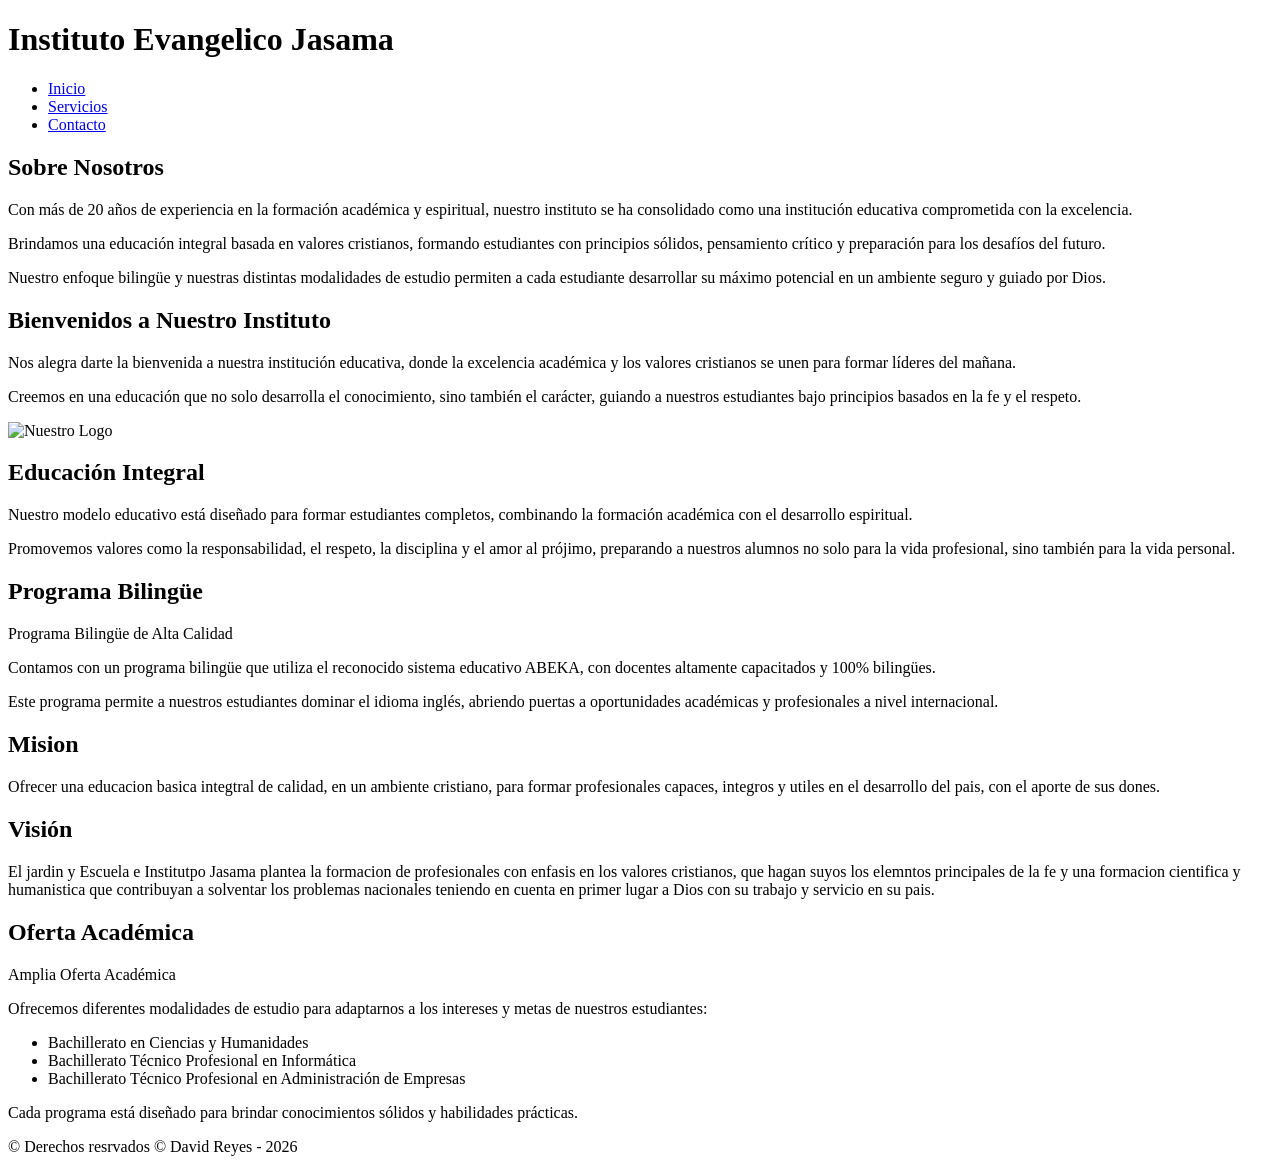
==== index.html @ c27f457a "Add files via upload" ====
<!DOCTYPE html>
<html lang="en">
<head>
    <meta charset="UTF-8">
    <meta name="viewport" content="width=device-width, initial-scale=1.0">
    <title>Inicio - Instituto Evangelico Jasama</title>
    <link rel="stylesheet" href="style/styleincio.css">
</head>
<body>
    <main>
        <header>
            <h1> Instituto Evangelico Jasama </h1>
            <nav>
                <ul>
                    <li><a href="index.html">Inicio</a></li>
                    <li><a href="servicios.html">Servicios</a></li>
                    <li><a href="contacto.html">Contacto</a></li>
                </ul>
            </nav>
        </header>

        <aside class="contenedor">
            <h2><strong> Sobre Nosotros </strong></h2>
            <p> 
                Con más de 20 años de experiencia en la formación académica y espiritual, nuestro
                instituto se ha consolidado como una institución educativa comprometida con la 
                excelencia.
            </p>

            <p> 
                Brindamos una educación integral basada en valores cristianos, formando estudiantes con
                principios sólidos, pensamiento crítico y preparación para los desafíos del futuro.
            </p>

            <p>
                Nuestro enfoque bilingüe y nuestras distintas modalidades de estudio permiten a cada 
                estudiante desarrollar su máximo potencial en un ambiente seguro y guiado por Dios.
            </p>
        </aside>

        <section class="section">
            <h2><strong> Bienvenidos a Nuestro Instituto </strong></h2>
            <p> 
                Nos alegra darte la bienvenida a nuestra institución educativa, donde la excelencia
                académica y los valores cristianos se unen para formar líderes del mañana.
            </p>

            <p> 
                Creemos en una educación que no solo desarrolla el conocimiento, sino también el carácter,
                guiando a nuestros estudiantes bajo principios basados en la fe y el respeto.
            </p>

            <img src="assets/images.jfif" alt="Nuestro Logo">
        </section>

        <section>
            <h2><strong>Educación Integral</strong></h2>
            <p> 
                Nuestro modelo educativo está diseñado para formar estudiantes completos, combinando la
                formación académica con el desarrollo espiritual.
            </p>

            <p> 
                Promovemos valores como la responsabilidad, el respeto, la disciplina y el amor al prójimo,
                preparando a nuestros alumnos no solo para la vida profesional, sino también para la 
                vida personal.
            </p>
        </section>

        <section>
            <h2><strong>Programa Bilingüe</strong></h2>
            <p>
                Programa Bilingüe de Alta Calidad
            </p>

            <p>
                Contamos con un programa bilingüe que utiliza el reconocido sistema educativo ABEKA,
                con docentes altamente capacitados y 100% bilingües.
            </p>

            <p>
                Este programa permite a nuestros estudiantes dominar el idioma inglés, abriendo puertas
                a oportunidades académicas y profesionales a nivel internacional.
            </p>
        </section>

        <section>
            <h2><strong> Mision </strong></h2>
            <p>
                Ofrecer una educacion basica integtral de calidad, en un ambiente cristiano, 
                para formar profesionales capaces, integros y utiles en el desarrollo del pais, 
                con el aporte de sus dones.         
            </p>
        </section>

        <section>
            <h2><strong> Visión </strong></h2>
            <p>
                El jardin y Escuela e Institutpo Jasama plantea la formacion de profesionales con 
                enfasis en los valores cristianos, que hagan suyos los elemntos principales de la fe 
                y una formacion cientifica y humanistica que contribuyan a solventar los problemas 
                nacionales teniendo en cuenta en primer lugar a Dios con su trabajo y servicio en 
                su pais.           
            </p>
            </section>

        <section>
            <h2><strong>Oferta Académica</strong></h2>

            <p> Amplia Oferta Académica </p>
            <p>
                Ofrecemos diferentes modalidades de estudio para adaptarnos a los intereses y metas 
                de nuestros estudiantes:
            </p>

            <ul>
                <li>Bachillerato en Ciencias y Humanidades</li>
                <li>Bachillerato Técnico Profesional en Informática</li>
                <li>Bachillerato Técnico Profesional en Administración de Empresas</li>
            </ul>

            <p>
                Cada programa está diseñado para brindar conocimientos sólidos y habilidades prácticas.
            </p>
        </section>
    </main>

    <footer class="footer">
        © Derechos resrvados &copy; David Reyes - 2026    
    </footer>
</body>
</html>
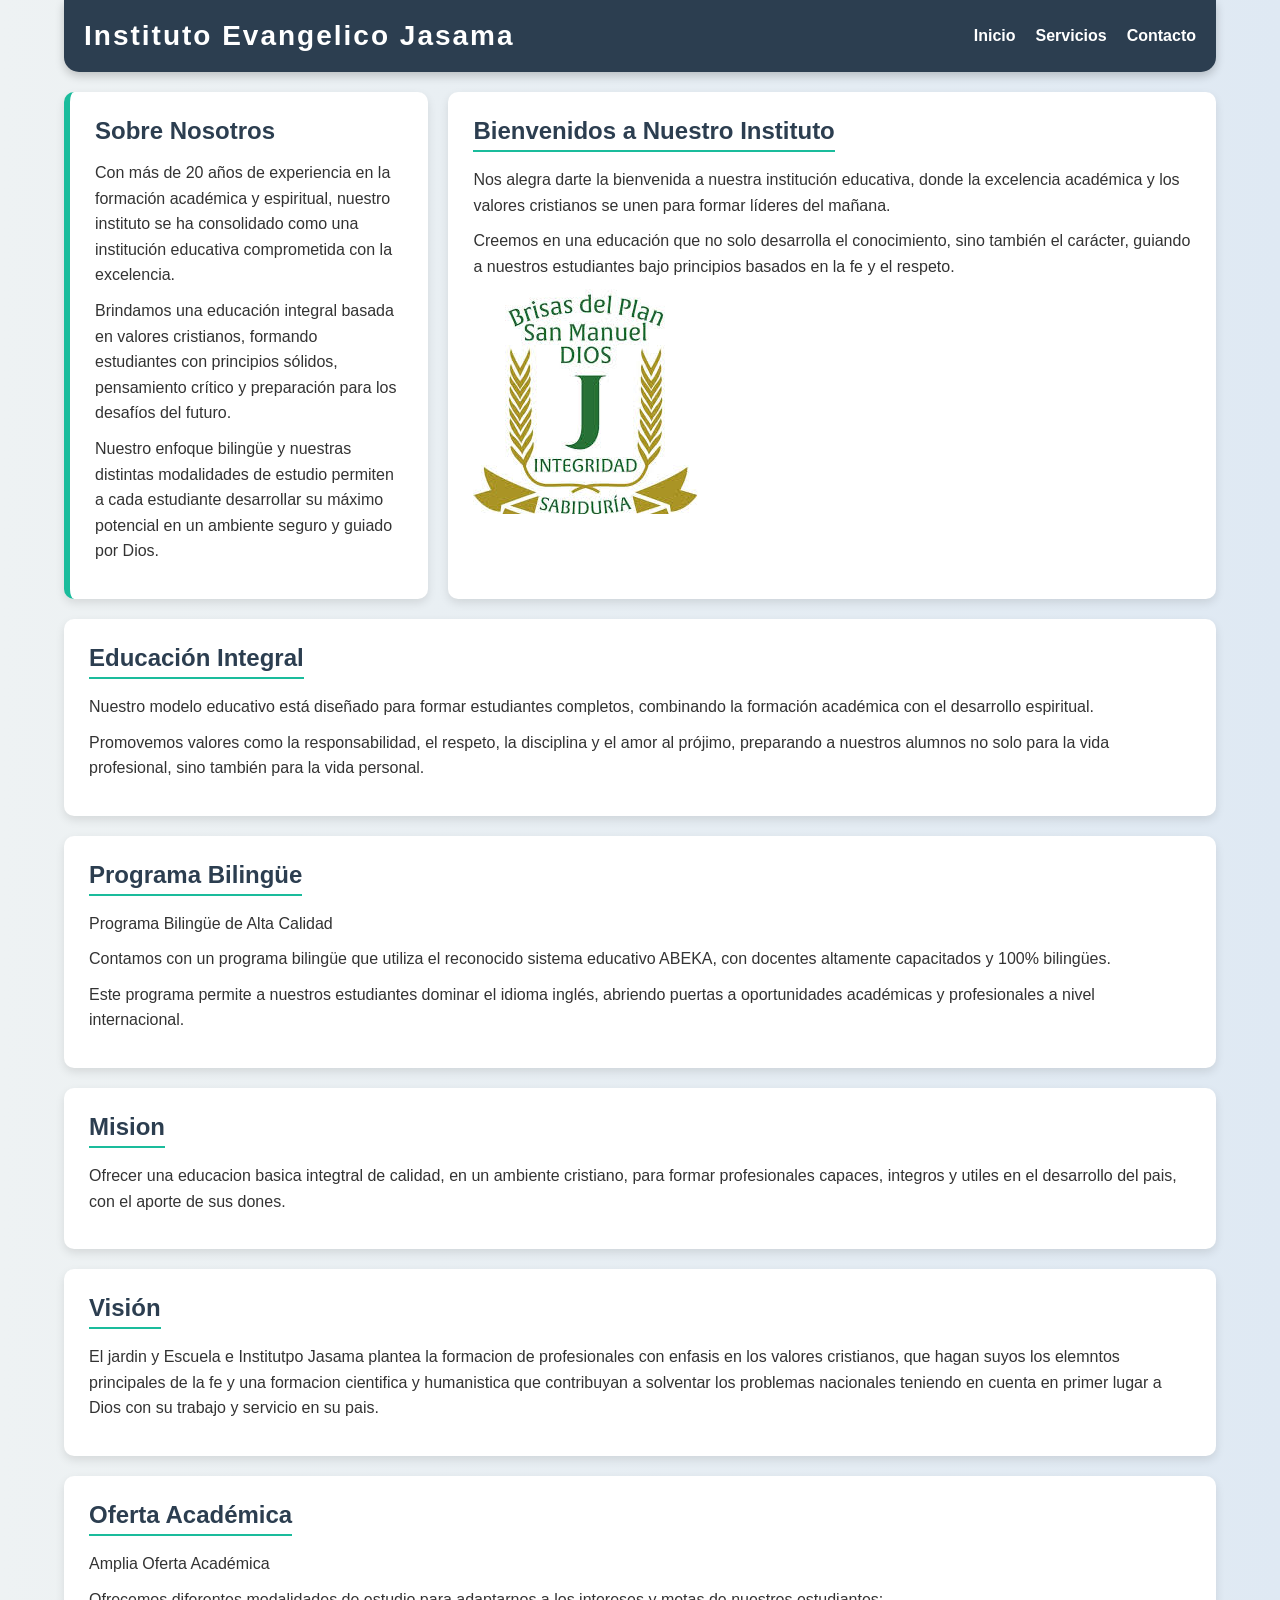
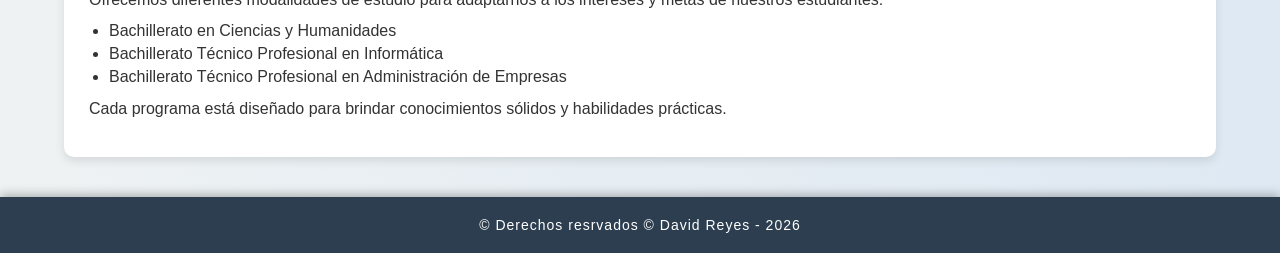
==== commit 5c848035: "Add files via upload" ====
--- a/index.html
+++ b/index.html
@@ -4,7 +4,7 @@
     <meta charset="UTF-8">
     <meta name="viewport" content="width=device-width, initial-scale=1.0">
     <title>Inicio - Instituto Evangelico Jasama</title>
-    <link rel="stylesheet" href="style/styleincio.css">
+    <link rel="stylesheet" href="styleincio.css">
 </head>
 <body>
     <main>
@@ -50,7 +50,7 @@
                 guiando a nuestros estudiantes bajo principios basados en la fe y el respeto.
             </p>
 
-            <img src="assets/images.jfif" alt="Nuestro Logo">
+            <img src="images.jfif" alt="Nuestro Logo">
         </section>
 
         <section>
--- a/styleincio.css
+++ b/styleincio.css
@@ -0,0 +1,158 @@
+
+* {
+    margin: 0;
+    padding: 0;
+    box-sizing: border-box;
+}
+
+body {
+    font-family: 'Poppins', sans-serif;
+    background: linear-gradient(to right, #eef2f3, #dfe9f3);
+    color: #333;
+}
+
+main {
+    width: 90%;
+    max-width: 1200px;
+    margin: auto;
+
+    display: flex;
+    flex-wrap: wrap;
+    gap: 20px;
+}
+
+header {
+    width: 100%;
+    display: flex;
+    justify-content: space-between;
+    align-items: center;
+    background: #2c3e50;
+    padding: 20px;
+    border-radius: 0 0 15px 15px;
+    box-shadow: 0 4px 10px rgba(0,0,0,0.2);
+    
+}
+
+header h1 {
+    color: white;
+    font-size: 28px;
+    letter-spacing: 2px;
+}
+
+nav ul {
+    list-style: none;
+    display: flex;
+    gap: 20px;
+}
+
+nav a {
+    text-decoration: none;
+    color: white;
+    font-weight: bold;
+    position: relative;
+    transition: 0.3s;
+}
+
+nav a::after {
+    content: "";
+    position: absolute;
+    width: 0%;
+    height: 2px;
+    background: #1abc9c;
+    left: 0;
+    bottom: -5px;
+    transition: 0.3s;
+}
+
+nav a:hover::after {
+    width: 100%;
+}
+
+nav a:hover {
+    color: #1abc9c;
+}
+
+aside {
+    flex: 1 1 30%;
+    background: white;
+    padding: 25px;
+    border-left: 6px solid #1abc9c;
+    border-radius: 10px;
+    box-shadow: 0 4px 10px rgba(0,0,0,0.1);
+}
+
+aside h2 {
+    margin-bottom: 15px;
+    color: #2c3e50;
+}
+
+aside p {
+    margin-bottom: 10px;
+    line-height: 1.6;
+}
+
+section {
+    flex: 1 1 65%;
+    background: white;
+    padding: 25px;
+    border-radius: 10px;
+    box-shadow: 0 4px 10px rgba(0,0,0,0.1);
+    transition: transform 0.3s;
+}
+
+section:hover {
+    transform: translateY(-3px);
+}
+
+section h2 {
+    margin-bottom: 15px;
+    color: #2c3e50;
+    border-bottom: 2px solid #1abc9c;
+    display: inline-block;
+    padding-bottom: 5px;
+}
+
+section p {
+    margin-bottom: 10px;
+    line-height: 1.6;
+}
+
+section ul {
+    margin: 10px 0 10px 20px;
+}
+
+section li {
+    margin-bottom: 5px;
+}
+
+@media (max-width: 768px) {
+    main {
+        flex-direction: column;
+    }
+
+    aside, section {
+        flex: 1 1 100%;
+    }
+
+    header {
+        flex-direction: column;
+        text-align: center;
+        gap: 10px;
+    }
+
+    nav ul {
+        flex-direction: column;
+        gap: 10px;
+    }
+}
+
+.footer {
+    background-color: #2c3e50;
+    color: #fff;
+    text-align: center;
+    padding: 20px;
+    margin-top: 40px;
+    font-size: 14px;
+    letter-spacing: 1px;
+    box-shadow: 0 -2px 10px rgba(0,0,0,0.3);
+}
